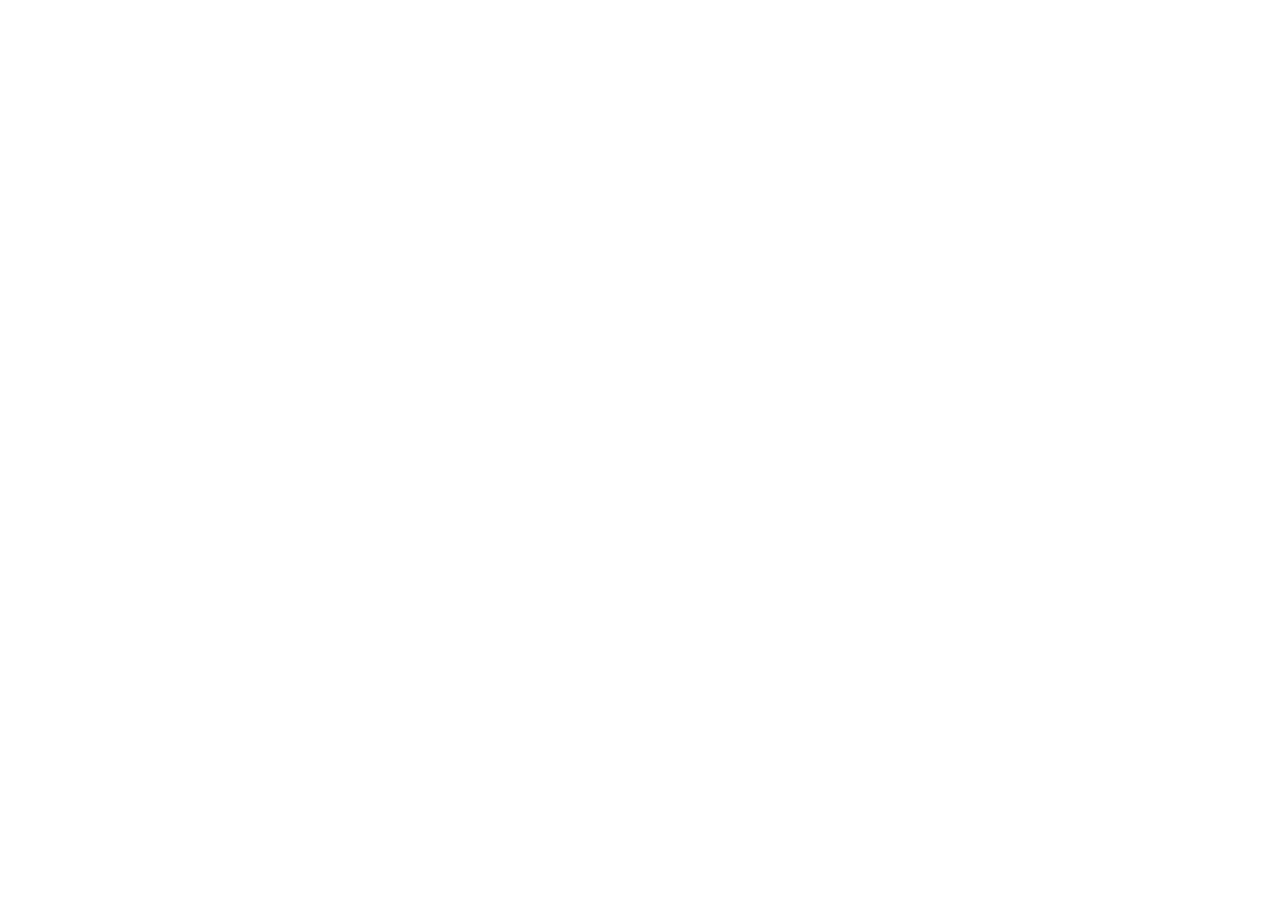
==== index.html @ 3fc90dc7 "更新官网首页与多维表格交互展示" ====
<!doctype html>
<html lang="zh-CN">
  <head>
    <meta charset="UTF-8" />
    <meta name="viewport" content="width=device-width, initial-scale=1.0" />
    <link
      rel="icon"
      href="data:image/svg+xml,%3Csvg xmlns='http://www.w3.org/2000/svg' viewBox='0 0 32 32'%3E%3Crect width='32' height='32' rx='8'/%3E%3Ctext x='16' y='22' text-anchor='middle' font-family='sans-serif' font-size='18' font-weight='700' fill='white'%3EX%3C/text%3E%3C/svg%3E"
    />
    <meta name="color-scheme" content="light dark" />
    <meta
      name="description"
      content="为你的应用接入多维表格。编辑、分组与汇总开箱即用，数据与业务逻辑由你掌控。在线体验真实组件。"
    />
    <title>x-ui · 多维表格组件</title>
    <script type="module" crossorigin src="/x-ui-docs/assets/index-CNFu7VQ4.js"></script>
    <link rel="stylesheet" crossorigin href="/x-ui-docs/assets/index-BI1-4F4a.css">
  </head>
  <body>
    <div id="app"></div>
  </body>
</html>
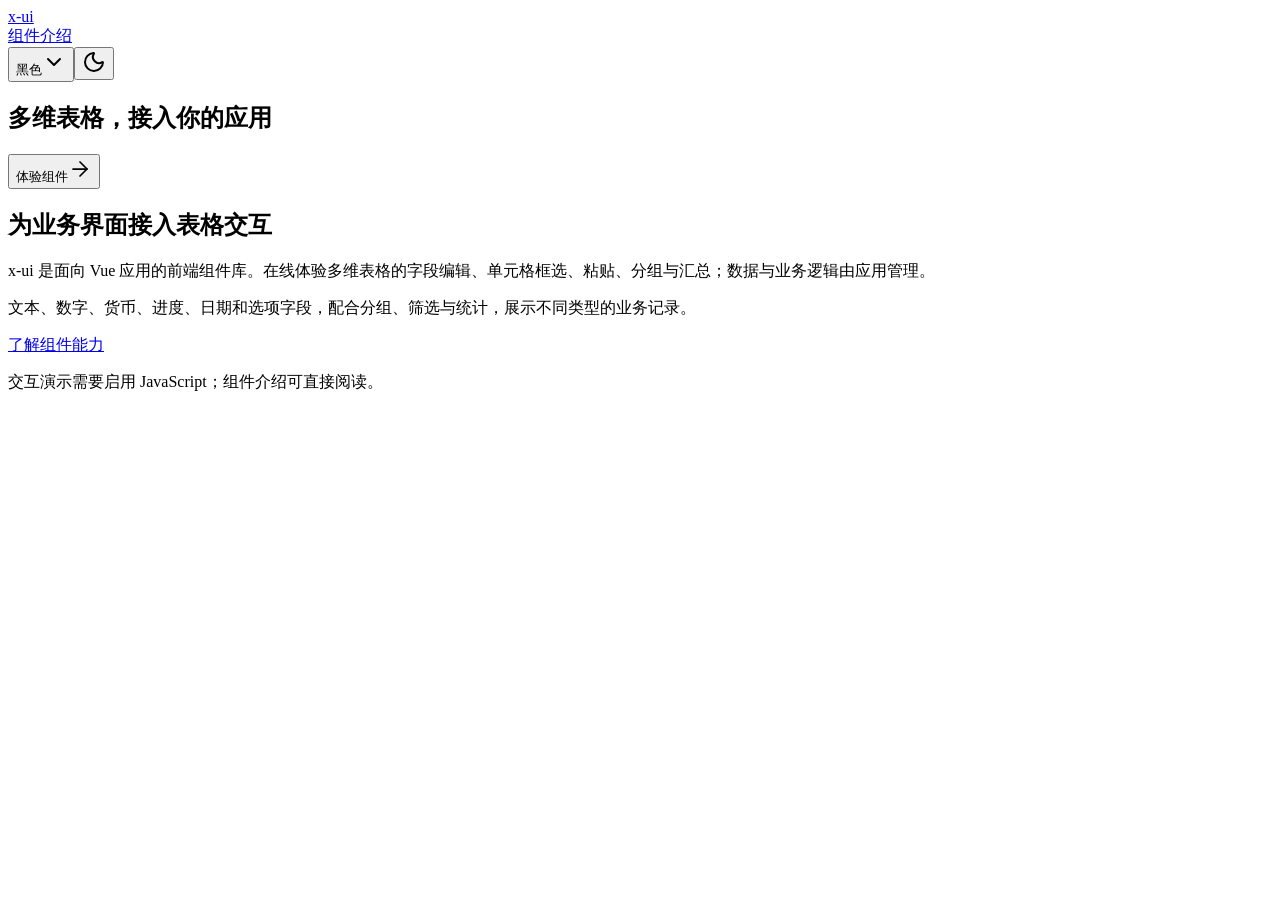
==== commit f048147a: "完善官网静态页面与搜索收录支持" ====
--- a/index.html
+++ b/index.html
@@ -1,22 +1 @@
-<!doctype html>
-<html lang="zh-CN">
-  <head>
-    <meta charset="UTF-8" />
-    <meta name="viewport" content="width=device-width, initial-scale=1.0" />
-    <link
-      rel="icon"
-      href="data:image/svg+xml,%3Csvg xmlns='http://www.w3.org/2000/svg' viewBox='0 0 32 32'%3E%3Crect width='32' height='32' rx='8'/%3E%3Ctext x='16' y='22' text-anchor='middle' font-family='sans-serif' font-size='18' font-weight='700' fill='white'%3EX%3C/text%3E%3C/svg%3E"
-    />
-    <meta name="color-scheme" content="light dark" />
-    <meta
-      name="description"
-      content="为你的应用接入多维表格。编辑、分组与汇总开箱即用，数据与业务逻辑由你掌控。在线体验真实组件。"
-    />
-    <title>x-ui · 多维表格组件</title>
-    <script type="module" crossorigin src="/x-ui-docs/assets/index-CNFu7VQ4.js"></script>
-    <link rel="stylesheet" crossorigin href="/x-ui-docs/assets/index-BI1-4F4a.css">
-  </head>
-  <body>
-    <div id="app"></div>
-  </body>
-</html>
+<!DOCTYPE html><html lang="en"><head><meta charset="utf-8"><meta name="viewport" content="width=device-width,initial-scale=1"><link rel="icon" href="data:image/svg+xml,%3Csvg xmlns='http://www.w3.org/2000/svg' viewBox='0 0 32 32'%3E%3Crect width='32' height='32' rx='8'/%3E%3Ctext x='16' y='22' text-anchor='middle' font-family='sans-serif' font-size='18' font-weight='700' fill='white'%3EX%3C/text%3E%3C/svg%3E"><meta name="color-scheme" content="light dark"><script type="module" crossorigin="" src="/x-ui-docs/assets/app-CK7sRmYG.js"></script><link rel="stylesheet" crossorigin="" href="/x-ui-docs/assets/app-Ch--ZZr5.css"><title>x-ui · Vue 多维表格组件与交互演示</title><meta name="description" content="x-ui 是面向 Vue 应用的前端组件库。在线体验多维表格的字段编辑、单元格框选、粘贴、分组与汇总；数据与业务逻辑由应用管理。"><meta name="robots" content="index,follow"><meta property="og:title" content="x-ui · Vue 多维表格组件与交互演示"><meta property="og:description" content="x-ui 是面向 Vue 应用的前端组件库。在线体验多维表格的字段编辑、单元格框选、粘贴、分组与汇总；数据与业务逻辑由应用管理。"><meta property="og:type" content="website"><meta property="og:site_name" content="x-ui"><meta property="og:locale" content="zh_CN"><meta property="og:url" content="https://gitlibingchen.github.io/x-ui-docs/"><link rel="canonical" href="https://gitlibingchen.github.io/x-ui-docs/"></head><body><div id="app" data-server-rendered="true"><!--[--><!--[--><!--[--><header class="site-nav sticky top-0 z-50 box-border flex h-14 items-center justify-between border-b border-border bg-background px-4 text-foreground [--x-control-radius-md:6px] [--x-icon-size-md:16px] [--x-control-gap-md:8px]" aria-label="站点导航"><div class="site-nav-start flex items-center gap-6"><a aria-current="page" href="/x-ui-docs/" class="router-link-active router-link-exact-active site-brand inline-flex flex-none items-center text-2xl leading-8 font-semibold whitespace-nowrap text-foreground no-underline select-none focus-visible:outline-2 focus-visible:outline-offset-4 focus-visible:outline-ring" aria-label="x-ui 首页">x-ui</a><nav aria-label="主导航" class="flex items-center"><a href="/x-ui-docs/features/" class="text-sm text-muted-foreground no-underline hover:text-foreground focus-visible:outline-2 focus-visible:outline-offset-4 focus-visible:outline-ring">组件介绍</a></nav></div><div class="site-nav-actions flex items-center gap-2"><!--[--><!--[--><span data-slot="x-clear-control-frame" data-x-size="md" data-x-clear-replacement-root="" class="x:group/clear x:relative x:inline-flex x:w-fit x:max-w-full x:min-w-0 x:justify-self-start x:align-middle"><button aria-label="全局强调色" data-slot="x-select-trigger" data-x-size="md" data-x-label-activate="" data-size="md" data-x-input-variant="outlined" class="x:flex x:w-fit x:items-center x:gap-[var(--x-control-gap)] x:rounded-[var(--x-control-radius)] x:border x:data-[x-size=sm]:py-0 x:text-[length:var(--x-control-font-size)] x:leading-[var(--x-text-line-height)] x:whitespace-nowrap x:transition-colors x:outline-none x:select-none x:data-[placeholder]:text-muted-foreground x:h-[var(--x-control-height)] x:disabled:cursor-not-allowed x:disabled:opacity-50 x:aria-invalid:border-invalid x:dark:aria-invalid:border-invalid x:*:data-[slot=x-select-value]:line-clamp-1 x:*:data-[slot=x-select-value]:flex x:*:data-[slot=x-select-value]:items-center x:*:data-[slot=x-select-value]:gap-[var(--x-row-gap)] x:[&amp;_svg]:pointer-events-none x:[&amp;_svg]:shrink-0 x:[&amp;_svg:not([class*=size-])]:size-[var(--x-icon-size)] x:border-input x:bg-background x:dark:bg-background x:hover:bg-muted x:dark:hover:bg-muted x:shadow-none x:justify-between x:px-2.5 x:py-0 [--x-control-radius-md:6px] [--x-icon-size-md:16px] [--x-control-gap-md:8px]" role="combobox" type="button" aria-controls="reka-select-content-v-0" aria-expanded="false" aria-required="false" aria-autocomplete="none" dir="ltr" data-state="closed"><!--[--><!--[--><span style="pointer-events:none" data-slot="x-select-value" data-x-size="md" class=""><!--[--><!--[--><!--[--><span class="accent-choice x:inline-flex x:items-center x:gap-1.5" data-v-0aee4711=""><span class="accent-color-icon x:inline-flex x:size-4 x:flex-none x:items-center x:justify-center" aria-hidden="true" data-v-0aee4711=""><span class="accent-swatch x:inline-block x:size-2.5 x:flex-none x:rounded-full x:border x:border-[color-mix(in_oklch,var(--x-foreground)_24%,transparent)]" data-color="black" data-mode="light" data-v-0aee4711=""></span></span><span data-v-0aee4711="">黑色</span></span><!--]--><!--]--><!--]--></span><!--]--><span data-slot="x-clear-control-slot" data-x-size="md" data-x-clear-control-slot="" data-icon="inline-end" class="x:group/clear-slot x:relative x:inline-flex x:size-[var(--x-action-size)] x:shrink-0 x:items-center x:justify-center x:-mx-1"><span data-slot="x-clear-control-fallback" class="x:inline-flex x:size-full x:items-center x:justify-center x:transition-opacity x:duration-100 x:ease-out x:motion-reduce:transition-none"><!--[--><svg xmlns="http://www.w3.org/2000/svg" width="24" height="24" viewBox="0 0 24 24" fill="none" stroke="currentColor" stroke-width="2" stroke-linecap="round" stroke-linejoin="round" aria-hidden="true" class="lucide lucide-chevron-down-icon lucide-chevron-down x:pointer-events-none x:size-[var(--x-icon-size)] x:text-muted-foreground"><path d="m6 9 6 6 6-6"></path></svg><!--]--></span></span><!--]--></button><!----></span><!--v-if--><!--]--><!--v-if--><!--]--><button type="button" aria-label="切换到深色主题" data-slot="x-button" data-x-size="md" data-shape="icon" data-variant="outline" data-size="md" class="x:group/button x:inline-flex x:shrink-0 x:items-center x:justify-center x:rounded-[var(--x-control-radius)] x:border x:bg-clip-border x:text-[length:var(--x-control-font-size)] x:leading-[var(--x-text-line-height)] x:font-medium x:whitespace-nowrap x:transition-[color,background-color,border-color,box-shadow,transform] x:select-none x:outline-none x:focus-ring x:active:not-aria-[haspopup]:translate-y-px x:disabled:pointer-events-none x:disabled:opacity-50 x:aria-invalid:border-invalid x:dark:aria-invalid:border-invalid x:[&amp;_svg]:pointer-events-none x:[&amp;_svg]:shrink-0 x:[&amp;_svg:not([class*='size-'])]:size-[var(--x-icon-size)] x:hover:text-foreground x:aria-expanded:bg-muted x:aria-expanded:text-foreground x:dark:border-input x:[--x-control-radius:var(--x-control-radius-md,max(0px,calc(var(--x-radius)-2px)))] x:[--x-control-height:var(--x-control-height-md)] x:[--x-control-gap:var(--x-control-gap-md)] x:[--x-text-line-height:var(--x-text-line-height-md)] x:[--x-control-padding-x:var(--x-control-padding-x-md)] x:[--x-control-font-size:var(--x-control-font-size-md)] x:[--x-icon-size:var(--x-icon-size-md)] x:h-[var(--x-control-height)] x:gap-[var(--x-control-gap)] x:w-[var(--x-control-height)] x:p-0 x:has-data-[icon=inline-start]:pl-0 x:has-data-[icon=inline-end]:pr-0 x:border-input x:bg-background x:dark:bg-background x:hover:bg-muted x:dark:hover:bg-muted x:shadow-none"><!--[--><!----><!--[--><svg xmlns="http://www.w3.org/2000/svg" width="24" height="24" viewBox="0 0 24 24" fill="none" stroke="currentColor" stroke-width="2" stroke-linecap="round" stroke-linejoin="round" data-icon="" class="lucide lucide-moon-icon lucide-moon"><path d="M20.985 12.486a9 9 0 1 1-9.473-9.472c.405-.022.617.46.402.803a6 6 0 0 0 8.268 8.268c.344-.215.825-.004.803.401"></path></svg><!--]--><!--]--></button></div></header><div class="product-site grid h-[calc(100svh-56px)] min-h-[644px] grid-rows-[minmax(0,1fr)] overflow-hidden bg-background text-foreground [font-family:'PingFang_SC','Microsoft_YaHei',system-ui,sans-serif] scheme-light dark:bg-[color-mix(in_oklab,var(--x-background)_65%,var(--x-muted))] dark:scheme-dark"><main class="product-stage relative isolate box-border grid min-h-0 grid-rows-[auto_minmax(0,1fr)] gap-4 p-4" aria-label="多维表格产品展示"><section class="hero-copy relative z-2 flex h-(--x-control-height-md) items-center gap-4 text-foreground [@media(max-width:380px)]:h-auto [@media(max-width:380px)]:flex-wrap [@media(max-width:380px)]:gap-3"><h1 class="hero-text m-0 flex h-(--x-control-height-md) shrink-0 items-center text-(length:--x-control-font-size-md) leading-(--x-text-line-height-md) font-normal whitespace-nowrap text-muted-foreground select-none"><strong class="hero-product-name [font-size:inherit] leading-(--x-text-line-height-md) font-semibold text-foreground">多维表格</strong><span>，接入你的应用</span></h1><button type="button" data-slot="x-button" data-x-size="md" data-shape="default" data-variant="default" data-size="md" class="x:group/button x:inline-flex x:items-center x:justify-center x:rounded-[var(--x-control-radius)] x:border x:border-transparent x:bg-clip-border x:text-[length:var(--x-control-font-size)] x:leading-[var(--x-text-line-height)] x:font-medium x:whitespace-nowrap x:transition-[color,background-color,border-color,box-shadow,transform] x:select-none x:outline-none x:focus-ring x:active:not-aria-[haspopup]:translate-y-px x:disabled:pointer-events-none x:disabled:opacity-50 x:aria-invalid:border-invalid x:dark:aria-invalid:border-invalid x:[&amp;_svg]:pointer-events-none x:[&amp;_svg]:shrink-0 x:[&amp;_svg:not([class*='size-'])]:size-[var(--x-icon-size)] x:bg-primary x:text-primary-foreground x:hover:bg-[color-mix(in_oklab,var(--x-primary),var(--x-foreground)_10%)] x:[--x-control-radius:var(--x-control-radius-md,max(0px,calc(var(--x-radius)-2px)))] x:[--x-control-height:var(--x-control-height-md)] x:[--x-control-gap:var(--x-control-gap-md)] x:[--x-text-line-height:var(--x-text-line-height-md)] x:[--x-control-padding-x:var(--x-control-padding-x-md)] x:[--x-control-font-size:var(--x-control-font-size-md)] x:[--x-icon-size:var(--x-icon-size-md)] x:h-[var(--x-control-height)] x:gap-[var(--x-control-gap)] x:px-[var(--x-control-padding-x)] x:has-data-[icon=inline-end]:pr-2 x:has-data-[icon=inline-start]:pl-2 hero-action x:group x:shrink-0 x:shadow-none"><!--[--><!----><!--[--><span>体验组件</span><svg xmlns="http://www.w3.org/2000/svg" width="24" height="24" viewBox="0 0 24 24" fill="none" stroke="currentColor" stroke-width="1.75" stroke-linecap="round" stroke-linejoin="round" data-icon="" class="lucide lucide-arrow-right-icon lucide-arrow-right x:transition-transform x:duration-200 x:motion-reduce:transition-none x:group-hover:translate-x-px"><path d="M5 12h14"></path><path d="m12 5 7 7-7 7"></path></svg><!--]--><!--]--></button><!----></section><!--[--><section class="flex min-h-0 flex-col items-start justify-center gap-5 px-4 text-muted-foreground sm:px-12" aria-label="多维表格简介"><h2 class="text-2xl font-medium text-foreground">为业务界面接入表格交互</h2><p class="max-w-2xl text-sm leading-7">x-ui 是面向 Vue 应用的前端组件库。在线体验多维表格的字段编辑、单元格框选、粘贴、分组与汇总；数据与业务逻辑由应用管理。</p><p class="max-w-2xl text-sm leading-7">文本、数字、货币、进度、日期和选项字段，配合分组、筛选与统计，展示不同类型的业务记录。</p><a href="/x-ui-docs/features/" class="text-sm text-foreground underline underline-offset-4 focus-visible:outline-2 focus-visible:outline-ring">了解组件能力</a><p class="text-xs">交互演示需要启用 JavaScript；组件介绍可直接阅读。</p></section><!--]--></main></div><!--]--><!--]--><!----><!--]--></div></body></html>
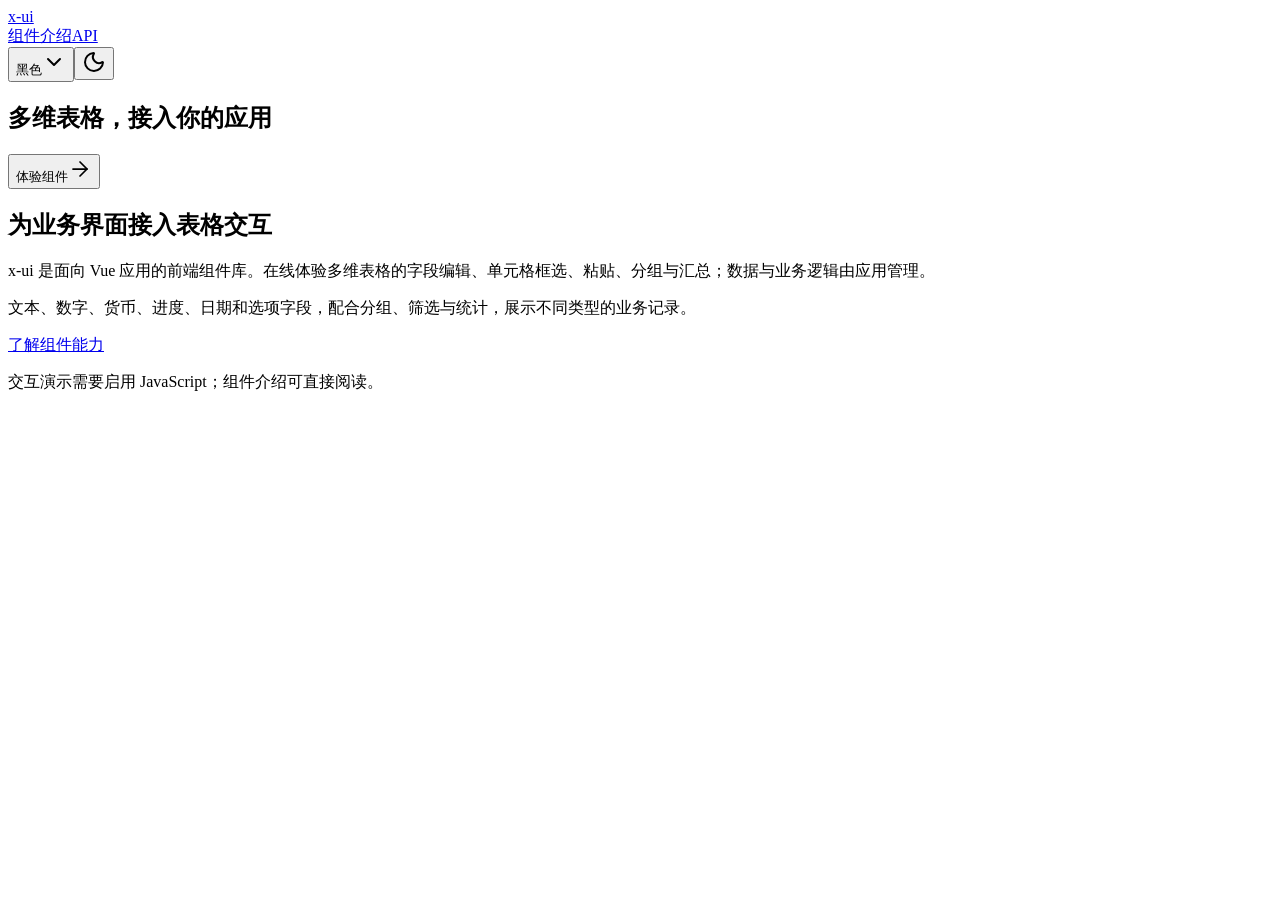
==== commit d7040403: "发布多维表格 API 官网与检索优化" ====
--- a/index.html
+++ b/index.html
@@ -1 +1,15 @@
-<!DOCTYPE html><html lang="en"><head><meta charset="utf-8"><meta name="viewport" content="width=device-width,initial-scale=1"><link rel="icon" href="data:image/svg+xml,%3Csvg xmlns='http://www.w3.org/2000/svg' viewBox='0 0 32 32'%3E%3Crect width='32' height='32' rx='8'/%3E%3Ctext x='16' y='22' text-anchor='middle' font-family='sans-serif' font-size='18' font-weight='700' fill='white'%3EX%3C/text%3E%3C/svg%3E"><meta name="color-scheme" content="light dark"><script type="module" crossorigin="" src="/x-ui-docs/assets/app-CK7sRmYG.js"></script><link rel="stylesheet" crossorigin="" href="/x-ui-docs/assets/app-Ch--ZZr5.css"><title>x-ui · Vue 多维表格组件与交互演示</title><meta name="description" content="x-ui 是面向 Vue 应用的前端组件库。在线体验多维表格的字段编辑、单元格框选、粘贴、分组与汇总；数据与业务逻辑由应用管理。"><meta name="robots" content="index,follow"><meta property="og:title" content="x-ui · Vue 多维表格组件与交互演示"><meta property="og:description" content="x-ui 是面向 Vue 应用的前端组件库。在线体验多维表格的字段编辑、单元格框选、粘贴、分组与汇总；数据与业务逻辑由应用管理。"><meta property="og:type" content="website"><meta property="og:site_name" content="x-ui"><meta property="og:locale" content="zh_CN"><meta property="og:url" content="https://gitlibingchen.github.io/x-ui-docs/"><link rel="canonical" href="https://gitlibingchen.github.io/x-ui-docs/"></head><body><div id="app" data-server-rendered="true"><!--[--><!--[--><!--[--><header class="site-nav sticky top-0 z-50 box-border flex h-14 items-center justify-between border-b border-border bg-background px-4 text-foreground [--x-control-radius-md:6px] [--x-icon-size-md:16px] [--x-control-gap-md:8px]" aria-label="站点导航"><div class="site-nav-start flex items-center gap-6"><a aria-current="page" href="/x-ui-docs/" class="router-link-active router-link-exact-active site-brand inline-flex flex-none items-center text-2xl leading-8 font-semibold whitespace-nowrap text-foreground no-underline select-none focus-visible:outline-2 focus-visible:outline-offset-4 focus-visible:outline-ring" aria-label="x-ui 首页">x-ui</a><nav aria-label="主导航" class="flex items-center"><a href="/x-ui-docs/features/" class="text-sm text-muted-foreground no-underline hover:text-foreground focus-visible:outline-2 focus-visible:outline-offset-4 focus-visible:outline-ring">组件介绍</a></nav></div><div class="site-nav-actions flex items-center gap-2"><!--[--><!--[--><span data-slot="x-clear-control-frame" data-x-size="md" data-x-clear-replacement-root="" class="x:group/clear x:relative x:inline-flex x:w-fit x:max-w-full x:min-w-0 x:justify-self-start x:align-middle"><button aria-label="全局强调色" data-slot="x-select-trigger" data-x-size="md" data-x-label-activate="" data-size="md" data-x-input-variant="outlined" class="x:flex x:w-fit x:items-center x:gap-[var(--x-control-gap)] x:rounded-[var(--x-control-radius)] x:border x:data-[x-size=sm]:py-0 x:text-[length:var(--x-control-font-size)] x:leading-[var(--x-text-line-height)] x:whitespace-nowrap x:transition-colors x:outline-none x:select-none x:data-[placeholder]:text-muted-foreground x:h-[var(--x-control-height)] x:disabled:cursor-not-allowed x:disabled:opacity-50 x:aria-invalid:border-invalid x:dark:aria-invalid:border-invalid x:*:data-[slot=x-select-value]:line-clamp-1 x:*:data-[slot=x-select-value]:flex x:*:data-[slot=x-select-value]:items-center x:*:data-[slot=x-select-value]:gap-[var(--x-row-gap)] x:[&amp;_svg]:pointer-events-none x:[&amp;_svg]:shrink-0 x:[&amp;_svg:not([class*=size-])]:size-[var(--x-icon-size)] x:border-input x:bg-background x:dark:bg-background x:hover:bg-muted x:dark:hover:bg-muted x:shadow-none x:justify-between x:px-2.5 x:py-0 [--x-control-radius-md:6px] [--x-icon-size-md:16px] [--x-control-gap-md:8px]" role="combobox" type="button" aria-controls="reka-select-content-v-0" aria-expanded="false" aria-required="false" aria-autocomplete="none" dir="ltr" data-state="closed"><!--[--><!--[--><span style="pointer-events:none" data-slot="x-select-value" data-x-size="md" class=""><!--[--><!--[--><!--[--><span class="accent-choice x:inline-flex x:items-center x:gap-1.5" data-v-0aee4711=""><span class="accent-color-icon x:inline-flex x:size-4 x:flex-none x:items-center x:justify-center" aria-hidden="true" data-v-0aee4711=""><span class="accent-swatch x:inline-block x:size-2.5 x:flex-none x:rounded-full x:border x:border-[color-mix(in_oklch,var(--x-foreground)_24%,transparent)]" data-color="black" data-mode="light" data-v-0aee4711=""></span></span><span data-v-0aee4711="">黑色</span></span><!--]--><!--]--><!--]--></span><!--]--><span data-slot="x-clear-control-slot" data-x-size="md" data-x-clear-control-slot="" data-icon="inline-end" class="x:group/clear-slot x:relative x:inline-flex x:size-[var(--x-action-size)] x:shrink-0 x:items-center x:justify-center x:-mx-1"><span data-slot="x-clear-control-fallback" class="x:inline-flex x:size-full x:items-center x:justify-center x:transition-opacity x:duration-100 x:ease-out x:motion-reduce:transition-none"><!--[--><svg xmlns="http://www.w3.org/2000/svg" width="24" height="24" viewBox="0 0 24 24" fill="none" stroke="currentColor" stroke-width="2" stroke-linecap="round" stroke-linejoin="round" aria-hidden="true" class="lucide lucide-chevron-down-icon lucide-chevron-down x:pointer-events-none x:size-[var(--x-icon-size)] x:text-muted-foreground"><path d="m6 9 6 6 6-6"></path></svg><!--]--></span></span><!--]--></button><!----></span><!--v-if--><!--]--><!--v-if--><!--]--><button type="button" aria-label="切换到深色主题" data-slot="x-button" data-x-size="md" data-shape="icon" data-variant="outline" data-size="md" class="x:group/button x:inline-flex x:shrink-0 x:items-center x:justify-center x:rounded-[var(--x-control-radius)] x:border x:bg-clip-border x:text-[length:var(--x-control-font-size)] x:leading-[var(--x-text-line-height)] x:font-medium x:whitespace-nowrap x:transition-[color,background-color,border-color,box-shadow,transform] x:select-none x:outline-none x:focus-ring x:active:not-aria-[haspopup]:translate-y-px x:disabled:pointer-events-none x:disabled:opacity-50 x:aria-invalid:border-invalid x:dark:aria-invalid:border-invalid x:[&amp;_svg]:pointer-events-none x:[&amp;_svg]:shrink-0 x:[&amp;_svg:not([class*='size-'])]:size-[var(--x-icon-size)] x:hover:text-foreground x:aria-expanded:bg-muted x:aria-expanded:text-foreground x:dark:border-input x:[--x-control-radius:var(--x-control-radius-md,max(0px,calc(var(--x-radius)-2px)))] x:[--x-control-height:var(--x-control-height-md)] x:[--x-control-gap:var(--x-control-gap-md)] x:[--x-text-line-height:var(--x-text-line-height-md)] x:[--x-control-padding-x:var(--x-control-padding-x-md)] x:[--x-control-font-size:var(--x-control-font-size-md)] x:[--x-icon-size:var(--x-icon-size-md)] x:h-[var(--x-control-height)] x:gap-[var(--x-control-gap)] x:w-[var(--x-control-height)] x:p-0 x:has-data-[icon=inline-start]:pl-0 x:has-data-[icon=inline-end]:pr-0 x:border-input x:bg-background x:dark:bg-background x:hover:bg-muted x:dark:hover:bg-muted x:shadow-none"><!--[--><!----><!--[--><svg xmlns="http://www.w3.org/2000/svg" width="24" height="24" viewBox="0 0 24 24" fill="none" stroke="currentColor" stroke-width="2" stroke-linecap="round" stroke-linejoin="round" data-icon="" class="lucide lucide-moon-icon lucide-moon"><path d="M20.985 12.486a9 9 0 1 1-9.473-9.472c.405-.022.617.46.402.803a6 6 0 0 0 8.268 8.268c.344-.215.825-.004.803.401"></path></svg><!--]--><!--]--></button></div></header><div class="product-site grid h-[calc(100svh-56px)] min-h-[644px] grid-rows-[minmax(0,1fr)] overflow-hidden bg-background text-foreground [font-family:'PingFang_SC','Microsoft_YaHei',system-ui,sans-serif] scheme-light dark:bg-[color-mix(in_oklab,var(--x-background)_65%,var(--x-muted))] dark:scheme-dark"><main class="product-stage relative isolate box-border grid min-h-0 grid-rows-[auto_minmax(0,1fr)] gap-4 p-4" aria-label="多维表格产品展示"><section class="hero-copy relative z-2 flex h-(--x-control-height-md) items-center gap-4 text-foreground [@media(max-width:380px)]:h-auto [@media(max-width:380px)]:flex-wrap [@media(max-width:380px)]:gap-3"><h1 class="hero-text m-0 flex h-(--x-control-height-md) shrink-0 items-center text-(length:--x-control-font-size-md) leading-(--x-text-line-height-md) font-normal whitespace-nowrap text-muted-foreground select-none"><strong class="hero-product-name [font-size:inherit] leading-(--x-text-line-height-md) font-semibold text-foreground">多维表格</strong><span>，接入你的应用</span></h1><button type="button" data-slot="x-button" data-x-size="md" data-shape="default" data-variant="default" data-size="md" class="x:group/button x:inline-flex x:items-center x:justify-center x:rounded-[var(--x-control-radius)] x:border x:border-transparent x:bg-clip-border x:text-[length:var(--x-control-font-size)] x:leading-[var(--x-text-line-height)] x:font-medium x:whitespace-nowrap x:transition-[color,background-color,border-color,box-shadow,transform] x:select-none x:outline-none x:focus-ring x:active:not-aria-[haspopup]:translate-y-px x:disabled:pointer-events-none x:disabled:opacity-50 x:aria-invalid:border-invalid x:dark:aria-invalid:border-invalid x:[&amp;_svg]:pointer-events-none x:[&amp;_svg]:shrink-0 x:[&amp;_svg:not([class*='size-'])]:size-[var(--x-icon-size)] x:bg-primary x:text-primary-foreground x:hover:bg-[color-mix(in_oklab,var(--x-primary),var(--x-foreground)_10%)] x:[--x-control-radius:var(--x-control-radius-md,max(0px,calc(var(--x-radius)-2px)))] x:[--x-control-height:var(--x-control-height-md)] x:[--x-control-gap:var(--x-control-gap-md)] x:[--x-text-line-height:var(--x-text-line-height-md)] x:[--x-control-padding-x:var(--x-control-padding-x-md)] x:[--x-control-font-size:var(--x-control-font-size-md)] x:[--x-icon-size:var(--x-icon-size-md)] x:h-[var(--x-control-height)] x:gap-[var(--x-control-gap)] x:px-[var(--x-control-padding-x)] x:has-data-[icon=inline-end]:pr-2 x:has-data-[icon=inline-start]:pl-2 hero-action x:group x:shrink-0 x:shadow-none"><!--[--><!----><!--[--><span>体验组件</span><svg xmlns="http://www.w3.org/2000/svg" width="24" height="24" viewBox="0 0 24 24" fill="none" stroke="currentColor" stroke-width="1.75" stroke-linecap="round" stroke-linejoin="round" data-icon="" class="lucide lucide-arrow-right-icon lucide-arrow-right x:transition-transform x:duration-200 x:motion-reduce:transition-none x:group-hover:translate-x-px"><path d="M5 12h14"></path><path d="m12 5 7 7-7 7"></path></svg><!--]--><!--]--></button><!----></section><!--[--><section class="flex min-h-0 flex-col items-start justify-center gap-5 px-4 text-muted-foreground sm:px-12" aria-label="多维表格简介"><h2 class="text-2xl font-medium text-foreground">为业务界面接入表格交互</h2><p class="max-w-2xl text-sm leading-7">x-ui 是面向 Vue 应用的前端组件库。在线体验多维表格的字段编辑、单元格框选、粘贴、分组与汇总；数据与业务逻辑由应用管理。</p><p class="max-w-2xl text-sm leading-7">文本、数字、货币、进度、日期和选项字段，配合分组、筛选与统计，展示不同类型的业务记录。</p><a href="/x-ui-docs/features/" class="text-sm text-foreground underline underline-offset-4 focus-visible:outline-2 focus-visible:outline-ring">了解组件能力</a><p class="text-xs">交互演示需要启用 JavaScript；组件介绍可直接阅读。</p></section><!--]--></main></div><!--]--><!--]--><!----><!--]--></div></body></html>+<!DOCTYPE html><html lang="en"><head>
+    <meta charset="utf-8">
+    <meta name="viewport" content="width=device-width, initial-scale=1">
+    <link rel="icon" href="data:image/svg+xml,%3Csvg xmlns='http://www.w3.org/2000/svg' viewBox='0 0 32 32'%3E%3Crect width='32' height='32' rx='8'/%3E%3Ctext x='16' y='22' text-anchor='middle' font-family='sans-serif' font-size='18' font-weight='700' fill='white'%3EX%3C/text%3E%3C/svg%3E">
+    <meta name="color-scheme" content="light dark">
+    <script type="module" crossorigin="" src="/x-ui-docs/assets/app-LWnb_J6h.js"></script>
+    <link rel="modulepreload" crossorigin="" href="/x-ui-docs/assets/useApi-CUWMwLLw-C-ic9UT2.js">
+    <link rel="modulepreload" crossorigin="" href="/x-ui-docs/assets/button-D-0W109H.js">
+    <link rel="stylesheet" crossorigin="" href="/x-ui-docs/assets/app-CXUCe8Jp.css">
+  <link rel="modulepreload" crossorigin="" href="/x-ui-docs/assets/button-D-0W109H.js"><title>x-ui · Vue 多维表格组件与交互演示</title><meta name="description" content="x-ui 是面向 Vue 应用的前端组件库。在线体验多维表格的字段编辑、单元格框选、粘贴、分组与汇总；数据与业务逻辑由应用管理。"><meta name="robots" content="index,follow"><meta property="og:title" content="x-ui · Vue 多维表格组件与交互演示"><meta property="og:description" content="x-ui 是面向 Vue 应用的前端组件库。在线体验多维表格的字段编辑、单元格框选、粘贴、分组与汇总；数据与业务逻辑由应用管理。"><meta property="og:type" content="website"><meta property="og:site_name" content="x-ui"><meta property="og:locale" content="zh_CN"><meta property="og:url" content="https://gitlibingchen.github.io/x-ui-docs/"><link rel="canonical" href="https://gitlibingchen.github.io/x-ui-docs/"></head>
+  <body>
+    <div id="app" data-server-rendered="true"><!--[--><!--[--><!--[--><header class="site-nav sticky top-0 z-50 box-border flex h-14 items-center justify-between border-b border-border bg-background px-4 text-foreground [--x-control-radius-md:6px] [--x-icon-size-md:16px] [--x-control-gap-md:8px]" aria-label="站点导航"><div class="site-nav-start flex min-w-0 items-center gap-3 sm:gap-6"><a aria-current="page" href="/x-ui-docs/" class="router-link-active router-link-exact-active site-brand inline-flex flex-none items-center text-2xl leading-8 font-semibold whitespace-nowrap text-foreground no-underline select-none focus-visible:outline-2 focus-visible:outline-offset-4 focus-visible:outline-ring" aria-label="x-ui 首页">x-ui</a><nav aria-label="主导航" class="flex items-center gap-3 sm:gap-6"><a href="/x-ui-docs/features/" class="text-sm text-muted-foreground no-underline hover:text-foreground focus-visible:outline-2 focus-visible:outline-offset-4 focus-visible:outline-ring">组件介绍</a><a href="/x-ui-docs/api/data-table/" class="text-sm text-muted-foreground no-underline hover:text-foreground focus-visible:outline-2 focus-visible:outline-offset-4 focus-visible:outline-ring">API</a></nav></div><div class="site-nav-actions flex items-center gap-2"><!--[--><!--[--><span data-slot="x-clear-control-frame" data-x-size="md" data-x-clear-replacement-root="" class="x:group/clear x:relative x:inline-flex x:w-fit x:max-w-full x:min-w-0 x:justify-self-start x:align-middle"><button aria-label="全局强调色" data-slot="x-select-trigger" data-x-size="md" data-x-label-activate="" data-size="md" data-x-input-variant="outlined" class="x:flex x:w-fit x:items-center x:gap-[var(--x-control-gap)] x:rounded-[var(--x-control-radius)] x:border x:data-[x-size=sm]:py-0 x:text-[length:var(--x-control-font-size)] x:leading-[var(--x-text-line-height)] x:whitespace-nowrap x:transition-colors x:outline-none x:select-none x:data-[placeholder]:text-muted-foreground x:h-[var(--x-control-height)] x:disabled:cursor-not-allowed x:disabled:opacity-50 x:aria-invalid:border-invalid x:dark:interact:bg-input/50 x:dark:aria-invalid:border-invalid x:*:data-[slot=x-select-value]:line-clamp-1 x:*:data-[slot=x-select-value]:flex x:*:data-[slot=x-select-value]:items-center x:*:data-[slot=x-select-value]:gap-[var(--x-row-gap)] x:[&amp;_svg]:pointer-events-none x:[&amp;_svg]:shrink-0 x:[&amp;_svg:not([class*=size-])]:size-[var(--x-icon-size)] x:border-input x:bg-background x:dark:bg-background x:hover:bg-muted x:dark:hover:bg-muted x:shadow-none x:justify-between x:px-2.5 x:py-0 [--x-control-radius-md:6px] [--x-icon-size-md:16px] [--x-control-gap-md:8px]" role="combobox" type="button" aria-expanded="false" aria-required="false" aria-autocomplete="none" dir="ltr" data-state="closed"><!--[--><!--[--><span style="pointer-events:none;" data-slot="x-select-value" data-x-size="md" class=""><!--[--><!--[--><!--[--><span class="accent-choice x:inline-flex x:items-center x:gap-1.5" data-v-0aee4711=""><span class="accent-color-icon x:inline-flex x:size-4 x:flex-none x:items-center x:justify-center" aria-hidden="true" data-v-0aee4711=""><span class="accent-swatch x:inline-block x:size-2.5 x:flex-none x:rounded-full x:border x:border-[color-mix(in_oklch,var(--x-foreground)_24%,transparent)]" data-color="black" data-mode="light" data-v-0aee4711=""></span></span><span data-v-0aee4711="">黑色</span></span><!--]--><!--]--><!--]--></span><!--]--><span data-slot="x-clear-control-slot" data-x-size="md" data-x-clear-control-slot="" data-icon="inline-end" class="x:group/clear-slot x:relative x:inline-flex x:size-[var(--x-action-size)] x:shrink-0 x:items-center x:justify-center x:-mx-1"><span data-slot="x-clear-control-fallback" class="x:inline-flex x:size-full x:items-center x:justify-center x:transition-opacity x:duration-100 x:ease-out x:motion-reduce:transition-none"><!--[--><svg xmlns="http://www.w3.org/2000/svg" width="24" height="24" viewBox="0 0 24 24" fill="none" stroke="currentColor" stroke-width="2" stroke-linecap="round" stroke-linejoin="round" class="lucide lucide-chevron-down x:pointer-events-none x:size-[var(--x-icon-size)] x:text-muted-foreground" aria-hidden="true"><path d="m6 9 6 6 6-6"></path></svg><!--]--></span></span><!--]--></button><!----></span><!----><!--]--><!--v-if--><!--]--><button type="button" aria-label="切换到深色主题" data-slot="x-button" data-x-size="md" data-shape="icon" data-variant="outline" data-size="md" class="x:group/button x:inline-flex x:shrink-0 x:items-center x:justify-center x:rounded-[var(--x-control-radius)] x:border x:bg-clip-border x:text-[length:var(--x-control-font-size)] x:leading-[var(--x-text-line-height)] x:font-medium x:whitespace-nowrap x:transition-[color,background-color,border-color,box-shadow,transform] x:select-none x:outline-none x:focus-ring x:active:not-aria-[haspopup]:translate-y-px x:disabled:pointer-events-none x:disabled:opacity-50 x:aria-invalid:border-invalid x:dark:aria-invalid:border-invalid x:[&amp;_svg]:pointer-events-none x:[&amp;_svg]:shrink-0 x:[&amp;_svg:not([class*='size-'])]:size-[var(--x-icon-size)] x:interact:bg-muted x:interact:text-foreground x:aria-expanded:bg-muted x:aria-expanded:text-foreground x:dark:border-input x:dark:interact:bg-input/50 x:[--x-control-radius:var(--x-control-radius-md,max(0px,calc(var(--x-radius)-2px)))] x:[--x-control-height:var(--x-control-height-md)] x:[--x-control-gap:var(--x-control-gap-md)] x:[--x-text-line-height:var(--x-text-line-height-md)] x:[--x-control-padding-x:var(--x-control-padding-x-md)] x:[--x-control-font-size:var(--x-control-font-size-md)] x:[--x-icon-size:var(--x-icon-size-md)] x:h-[var(--x-control-height)] x:gap-[var(--x-control-gap)] x:w-[var(--x-control-height)] x:p-0 x:has-data-[icon=inline-start]:pl-0 x:has-data-[icon=inline-end]:pr-0 x:border-input x:bg-background x:dark:bg-background x:hover:bg-muted x:dark:hover:bg-muted x:shadow-none"><!--[--><!----><!--[--><svg xmlns="http://www.w3.org/2000/svg" width="24" height="24" viewBox="0 0 24 24" fill="none" stroke="currentColor" stroke-width="2" stroke-linecap="round" stroke-linejoin="round" class="lucide lucide-moon" aria-hidden="true" data-icon=""><path d="M20.985 12.486a9 9 0 1 1-9.473-9.472c.405-.022.617.46.402.803a6 6 0 0 0 8.268 8.268c.344-.215.825-.004.803.401"></path></svg><!--]--><!--]--></button></div></header><div class="product-site grid h-[calc(100svh-56px)] min-h-[644px] grid-rows-[minmax(0,1fr)] overflow-hidden bg-background text-foreground [font-family:'PingFang_SC','Microsoft_YaHei',system-ui,sans-serif] scheme-light dark:bg-[color-mix(in_oklab,var(--x-background)_65%,var(--x-muted))] dark:scheme-dark"><main class="product-stage relative isolate box-border grid min-h-0 grid-rows-[auto_minmax(0,1fr)] gap-4 p-4" aria-label="多维表格产品展示"><section class="hero-copy relative z-2 flex h-(--x-control-height-md) items-center gap-4 text-foreground [@media(max-width:380px)]:h-auto [@media(max-width:380px)]:flex-wrap [@media(max-width:380px)]:gap-3"><h1 class="hero-text m-0 flex h-(--x-control-height-md) shrink-0 items-center text-(length:--x-control-font-size-md) leading-(--x-text-line-height-md) font-normal whitespace-nowrap text-muted-foreground select-none"><strong class="hero-product-name [font-size:inherit] leading-(--x-text-line-height-md) font-semibold text-foreground">多维表格</strong><span>，接入你的应用</span></h1><button type="button" data-slot="x-button" data-x-size="md" data-shape="default" data-variant="default" data-size="md" class="x:group/button x:inline-flex x:items-center x:justify-center x:rounded-[var(--x-control-radius)] x:border x:border-transparent x:bg-clip-border x:text-[length:var(--x-control-font-size)] x:leading-[var(--x-text-line-height)] x:font-medium x:whitespace-nowrap x:transition-[color,background-color,border-color,box-shadow,transform] x:select-none x:outline-none x:focus-ring x:active:not-aria-[haspopup]:translate-y-px x:disabled:pointer-events-none x:disabled:opacity-50 x:aria-invalid:border-invalid x:dark:aria-invalid:border-invalid x:[&amp;_svg]:pointer-events-none x:[&amp;_svg]:shrink-0 x:[&amp;_svg:not([class*='size-'])]:size-[var(--x-icon-size)] x:bg-primary x:text-primary-foreground x:interact:bg-[color-mix(in_oklab,var(--x-primary),var(--x-foreground)_10%)] x:[--x-control-radius:var(--x-control-radius-md,max(0px,calc(var(--x-radius)-2px)))] x:[--x-control-height:var(--x-control-height-md)] x:[--x-control-gap:var(--x-control-gap-md)] x:[--x-text-line-height:var(--x-text-line-height-md)] x:[--x-control-padding-x:var(--x-control-padding-x-md)] x:[--x-control-font-size:var(--x-control-font-size-md)] x:[--x-icon-size:var(--x-icon-size-md)] x:h-[var(--x-control-height)] x:gap-[var(--x-control-gap)] x:px-[var(--x-control-padding-x)] x:has-data-[icon=inline-end]:pr-2 x:has-data-[icon=inline-start]:pl-2 hero-action x:group x:shrink-0 x:shadow-none"><!--[--><!----><!--[--><span>体验组件</span><svg xmlns="http://www.w3.org/2000/svg" width="24" height="24" viewBox="0 0 24 24" fill="none" stroke="currentColor" stroke-width="1.75" stroke-linecap="round" stroke-linejoin="round" class="lucide lucide-arrow-right x:transition-transform x:duration-200 x:motion-reduce:transition-none x:group-hover:translate-x-px" aria-hidden="true" data-icon=""><path d="M5 12h14"></path><path d="m12 5 7 7-7 7"></path></svg><!--]--><!--]--></button><!----></section><!--[--><section class="flex min-h-0 flex-col items-start justify-center gap-5 px-4 text-muted-foreground sm:px-12" aria-label="多维表格简介"><h2 class="text-2xl font-medium text-foreground">为业务界面接入表格交互</h2><p class="max-w-2xl text-sm leading-7">x-ui 是面向 Vue 应用的前端组件库。在线体验多维表格的字段编辑、单元格框选、粘贴、分组与汇总；数据与业务逻辑由应用管理。</p><p class="max-w-2xl text-sm leading-7"> 文本、数字、货币、进度、日期和选项字段，配合分组、筛选与统计，展示不同类型的业务记录。 </p><a href="/x-ui-docs/features/" class="text-sm text-foreground underline underline-offset-4 focus-visible:outline-2 focus-visible:outline-ring">了解组件能力</a><p class="text-xs">交互演示需要启用 JavaScript；组件介绍可直接阅读。</p></section><!--]--></main></div><!--]--><!--]--><!----><!--]--></div>
+  
+
+</body></html>
